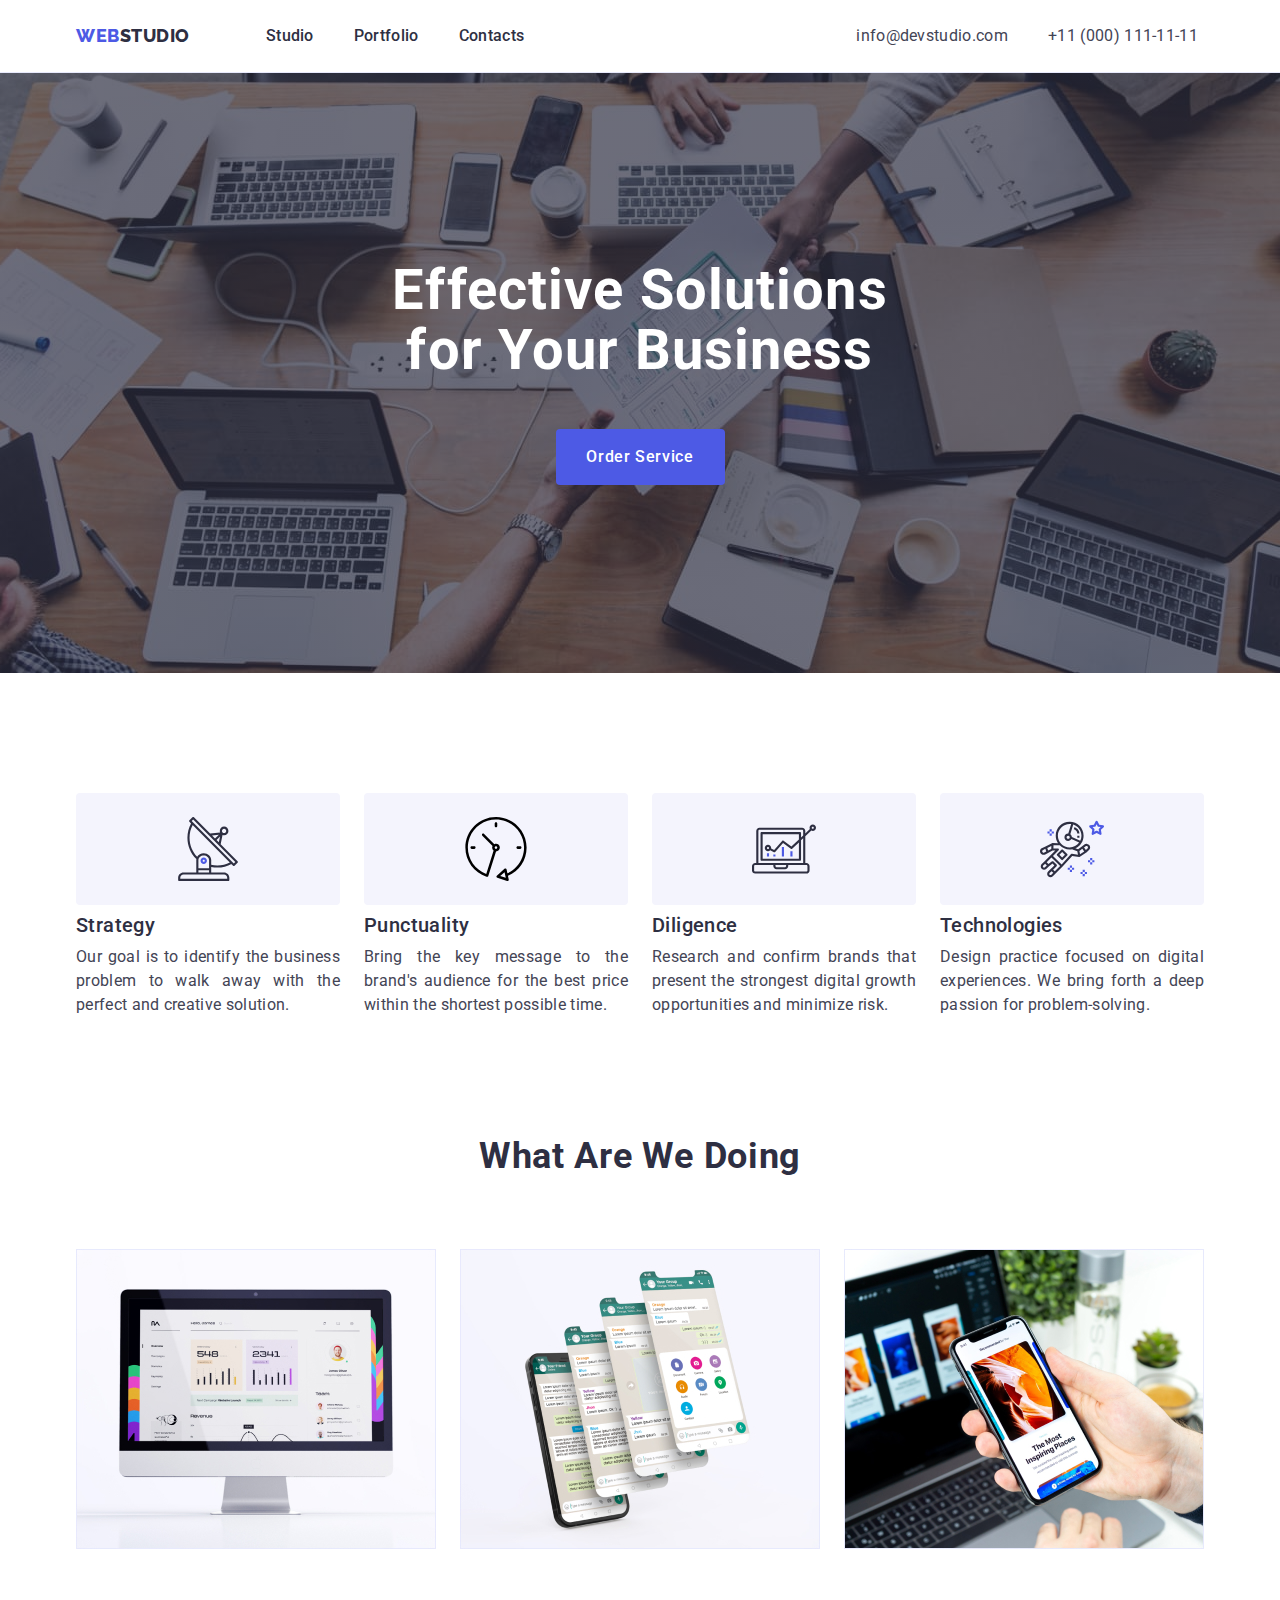
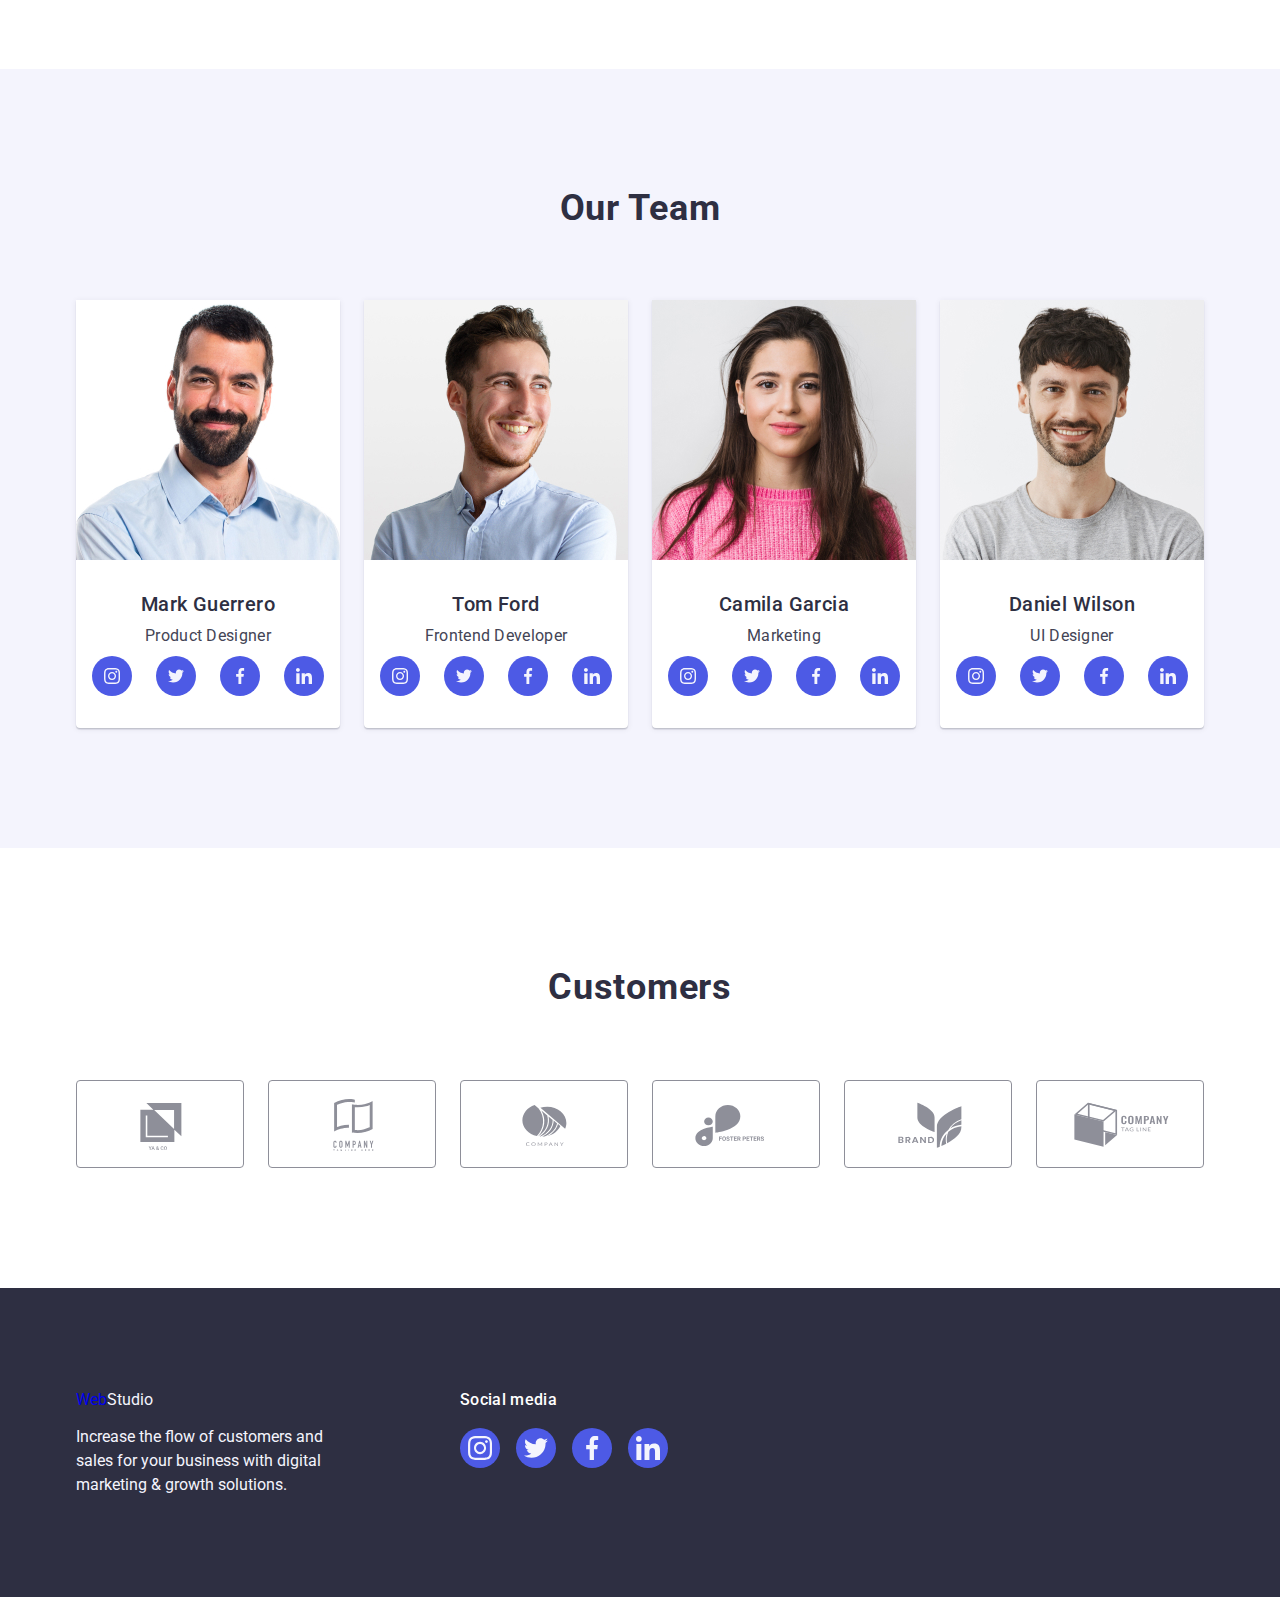
==== index.html @ 4f250718 "Initial commit" ====
<!DOCTYPE html>
<html lang="en">
<head>
    <meta charset="UTF-8">
    <meta http-equiv="X-UA-Compatible" content="IE=edge">
    <meta name="viewport" content="width=device-width, initial-scale=1.0">
    <title>Document</title>
    <link rel="preconnect" href="https://fonts.googleapis.com">
    <link rel="preconnect" href="https://fonts.gstatic.com" crossorigin>
    <link href="https://fonts.googleapis.com/css2?family=Raleway:wght@800&family=Roboto:wght@400;500;700;900&display=swap" rel="stylesheet">
    
    <link 
         rel="stylesheet" 
         href="https://cdnjs.cloudflare.com/ajax/libs/modern-normalize/0.6.0/modern-normalize.min.css">
    <link rel="stylesheet" href="./css/style.css">
</head>
<body>
   

        <!--HEADER-->
       <header class="page-header">
        <div class="container container-header">
           <nav class="main-nav">

            
                <a href="./index.html" class="logo-header link">Web<span>Studio</span></a>
        
                <ul class="site-nav list">
                 <li class="item"><a href="./index.html" class="link">Studio</a></li>
                 <li class="item"><a href="./portfolio.html" class="link">Portfolio</a></li>
                 <li class="item"><a href="" class="link">Contacts</a></li>
                </ul>
                
            </nav>
        
           <address class="contact main-nav">

                <ul  class="address list">
                    <li class="add"><a class="address-item link" href="mailto:info@devstudio.com">info@devstudio.com</a></li>
                    <li class="add"><a class="address-item link" href="tel:+110001111111">+11 (000) 111-11-11</a></li>
                
                </ul>
                
            </address>
        </div>
           
    </header>
       <!--HEADER-END-->
    
    
       <main>
       <!--SECTION-FIRST-->
       <section class="first office">
               <div class="container container-first">

                <h1 class="first-title">Effective Solutions
             for Your Business</h1>
                <button class="first-btn">Order Service</button>
               
           
            </div>
            </section>
           
        
           
                    <!--222222222222222222222222222222222222222222222222222222222222222222222222222-->
                    <section class="section list ">
                        <div class="container">
                       <h2 hidden  class="section-caption">Discription</h2>
                <ul class="list flex-caption">

                        <li class="list-item list">
                            <div class="antenna">
                                <svg width="64" height="64" class="diagram">
                                    <use href="./images/icons.svg#antenna"></use>
                                </svg>
                            </div>
                            <h3 class="section-title-flex">Strategy</h3>
                            <p class="section-text">Our goal is to identify the business
                                problem to walk away with the perfect and creative solution.</p>
                                
                     </li>
                         
                       <li class="list-item list">
                        <div class="antenna">
                            <svg width="64" height="64" class="diagram">
                                <use href="./images/icons.svg#icon-clock"></use>
                            </svg>
                        </div>
                           <h3 class="section-title-flex">Punctuality</h3>
                           <p class="section-text">Bring the key message to the brand's audience for the best price within the shortest possible time.</p>
                        
             
                       </li> 
                     
                        <li class="list-item list">
                        <div class="antenna">
                            <svg width="64" height="64" class="diagram">
                                <use href="./images/icons.svg#icon-diagram"></use>
                            </svg>
                        </div>
                          <h3 class="section-title-flex">Diligence</h3>
                            <p class="section-text">Research and confirm brands that present the strongest digital growth opportunities and minimize risk.</p>
                            
                        </li>

                        
             
                        <li class="list-item  list">
                            <div class="antenna">
                                <svg width="64" height="64" class="diagram">
                                    <use href="./images/icons.svg#icon-astronaut"></use>
                                </svg>
                            </div>
                            <h3 class="section-title-flex">Technologies</h3>
                              <p class="section-text">Design practice focused on digital experiences. We bring forth a deep passion for problem-solving.</p>
                           
                        </li>
             
                    </ul>
                         
                </div>
            </section>
        
                <!--33333333333333333333333333333333333333333333333333333333333333333333333333333-->
                <section class="section section-three list">
            
                    
                    <div class="container ">

                  <h2 class="section-caption ">What are we doing</h2>
                <ul class="list flex-container">
                        

                            <li class="picture">
                                <img class="imgs" src="./images/img5.jpg" alt="computer photo" width="360">
                            </li>
                       
                       

                            <li class="picture">
                                <img class="imgs" src="./images/rectangle6.jpg" alt="four phone" width="360">
                            </li>
                       

                            <li class="picture">
                                <img class="imgs" src="./images/rectangle7.jpg" alt="phone and computer photo" width="360">
                            </li>
                       
                    </ul>
                </div>
            </section>
         
    
    
           <!-- 444444444444444444444444444444444444444444444444444444444444444444444444444444444444444444 -->
    
        
            <section class="next list">
               <div class="container">

                <h2 class="section-caption">Our Team</h2>
                <ul class="list flex-caption-next">
                    <li class="hero">
                        <img class="imgs" src="./images/img1.jpg" alt="photo" width="264">
                        <div class="flex-next social">

                            <h3 class="section-title">Mark Guerrero</h3>
                            <p class="section-text-flex">Product Designer</p>
                                <ul class="social-link-list">
                                
                                    <li class="icons list"><a href="" class="social-link link">
                                            <svg width="16" height="16" class="social-icon">
                                                <use href="./images/icons.svg#icon-instagram-2"></use>
                                            </svg>
                                        </a>
                                
                                    </li>
                                    <li class="icons list"><a href="" class="social-link link">
                                            <svg width="16" height="16" class="social-icon">
                                                <use href="./images/icons.svg#icon-twitter-1"></use>
                                            </svg>
                                        </a>
                                
                                    </li>
                                    <li class="icons list"><a href="" class="social-link link">
                                            <svg width="16" height="16" class="social-icon">
                                                <use href="./images/icons.svg#icon-facebook-1"></use>
                                            </svg>
                                        </a>
                                
                                    </li>
                                    <li class="icons list"><a href="" class="social-link link">
                                            <svg width="16" height="16" class="social-icon">
                                                <use href="./images/icons.svg#icon-linkedin-1"></use>
                                            </svg>
                                        </a>
                                
                                    </li>
                                
                                </ul>
                        </div>  

                    
                    <li class="hero">
                        <img class="imgs" src="./images/img2.jpg" alt="photo" width="264">
                    <div class="flex-next social">
                        <h3 class="section-title">Tom Ford</h3>
                        <p class="section-text-flex">Frontend Developer</p>
                        <ul class="social-link-list">
                        
                            <li class="icons list"><a href="" class="social-link link">
                                    <svg width="16" height="16" class="social-icon">
                                    <use href="./images/icons.svg#icon-instagram-2"></use>
                                    </svg>
                                </a>
                        
                            </li>
                            <li class="icons list"><a href="" class="social-link link">
                                    <svg width="16" height="16" class="social-icon">
                                    <use href="./images/icons.svg#icon-twitter-1"></use>
                                    </svg>
                                </a>
                        
                            </li>
                            <li class="icons list"><a href="" class="social-link link">
                                    <svg width="16" height="16" class="social-icon">
                                        <use href="./images/icons.svg#icon-facebook-1"></use>
                                    </svg>
                                </a>
                        
                            </li>
                            <li class="icons list"><a href="" class="social-link link">
                                    <svg width="16" height="16" class="social-icon">
                                        <use href="./images/icons.svg#icon-linkedin-1"></use>
                                    </svg>
                                </a>
                        
                            </li>
                        
                        </ul>
                    </div>
                    </li>
                    
                    <li class="hero">
                        <img class="imgs"  src="./images/img3.jpg" alt="photo" width="264">
                    <div class="flex-next social">
                        <h3 class="section-title">Camila Garcia</h3>
                        <p class="section-text-flex">Marketing</p>
                        <ul class="social-link-list">
                        
                            <li class="icons list"><a href="" class="social-link link">
                                    <svg width="16" height="16" class="social-icon">
                                        <use href="./images/icons.svg#icon-instagram-2"></use>
                                    </svg>
                                </a>
                        
                            </li>
                            <li class="icons list"><a href="" class="social-link link">
                                    <svg width="16" height="16" class="social-icon">
                                        <use href="./images/icons.svg#icon-twitter-1"></use>
                                    </svg>
                                </a>
                        
                            </li>
                            <li class="icons list"><a href="" class="social-link link">
                                    <svg width="16" height="16" class="social-icon">
                                        <use href="./images/icons.svg#icon-facebook-1"></use>
                                    </svg>
                                </a>
                        
                            </li>
                            <li class="icons list"><a href="" class="social-link link">
                                    <svg width="16" height="16" class="social-icon">
                                        <use href="./images/icons.svg#icon-linkedin-1"></use>
                                    </svg>
                                </a>
                        
                            </li>
                        
                        </ul>
                       
                    </div>  
                    </li>
                   
                    <li class="hero ">
                        <img class="imgs" src="./images/img4.jpg" alt="photo" width="264">
                    <div class="flex-next social">
                        <h3 class="section-title">Daniel Wilson</h3>
                       <p class="section-text-flex">UI Designer</p>
                    <ul class="social-link-list">
                    
                        <li class="icons list"><a href="" class="social-link link">
                                <svg width="16" height="16" class="social-icon">
                                    <use href="./images/icons.svg#icon-instagram-2"></use>
                                </svg>
                            </a>
                    
                        </li>
                        <li class="icons list"><a href="" class="social-link link">
                                <svg width="16" height="16" class="social-icon">
                                    <use href="./images/icons.svg#icon-twitter-1"></use>
                                </svg>
                            </a>
                    
                        </li>
                        <li class="icons list"><a href="" class="social-link link">
                                <svg width="16" height="16" class="social-icon">
                                    <use href="./images/icons.svg#icon-facebook-1"></use>
                                </svg>
                            </a>
                    
                        </li>
                        <li class="icons list"><a href="" class="social-link link">
                                <svg width="16" height="16" class="social-icon">
                                    <use href="./images/icons.svg#icon-linkedin-1"></use>
                                </svg>
                            </a>
                    
                        </li>
                    
                    </ul>
                    
                    </div>   
                    </li>
            </ul>
            </div>
            </section>

      <!-- 55555555555555555555555555555555555555555555555555555555555555555555555555555555555555 -->
      <section class="customers">
        <div class="container">
            <h2 class="section-caption">Customers</h2>
            <ul class="customers-icon">
                <li class="customers-item list">
                  <a href="" class="customers-link">
                    <svg width="104" height="56" class="icon-svg">
                        <use href="./images/icons.svg#icon-Logo1" class="icon-use"></use>
                    </svg>
                  </a>

                </li>
                <li class="customers-item list">
                   <a href="" class="customers-link">
                    <svg width="104" height="56" class="icon-svg">
                        <use href="./images/icons.svg#icon-Logo2"></use>
                    </svg>
                   </a>

                </li>
                <li class="customers-item list">
                     <a href="" class="customers-link">
                        <svg width="104" height="56" class="icon-svg">
                            <use href="./images/icons.svg#icon-Logo3"></use>
                        </svg>
                     </a>

                </li>
                <li class="customers-item list">
                    <a href="" class="customers-link">
                        <svg width="104" height="56" class="icon-svg">
                            <use href="./images/icons.svg#icon-Logo4"></use>
                        </svg>
                    </a>

                </li>
                <li class="customers-item list">
                    <a href="" class="customers-link">
                        <svg width="104" height="56" class="icon-svg">
                            <use href="./images/icons.svg#icon-Logo5"></use>
                        </svg>
                    </a>

                </li>
                <li class="customers-item list">
                   <a href="" class="customers-link">
                    <svg width="104" height="56" class="icon-svg">
                        <use href="./images/icons.svg#icon-Logo6"></use>
                    </svg>
                   </a>

                </li>
            </ul>

        </div>

      </section>



       
       </main>
       <!--FOOTER-->
       
       <footer class="footer link">
        <div class="container-icon container">

            <div class="footer-container">
             <a href="index.html" class="logo link">Web<span class="span-footer">Studio</span></a>
             <p class="footer-text">Increase the flow of customers and sales for your business with digital marketing & growth
                 solutions.</p>
             </div>
             <div>
    
                 <p class="social-text">Social media</p>
                 <ul class="social-footer list">
                     <li class="social-footer-item">
                         <a href="" class="social-footer-link">
                             <svg width="24" height="24" class="footer-icon">
                                 <use href="./images/icons.svg#icon-instagram-2"></use>
                             </svg>
                         </a>
             
                     </li>
                     <li class="social-footer-item">
                         <a href="" class="social-footer-link">
                             <svg width="24" height="24" class="footer-icon">
                                 <use href="./images/icons.svg#icon-twitter-1"></use>
                             </svg>
                         </a>
             
                     </li>
                     <li class="social-footer-item">
                         <a href="" class="social-footer-link">
                             <svg width="24" height="24" class="footer-icon">
                                 <use href="./images/icons.svg#icon-facebook-1"></use>
                             </svg>
                         </a>
             
                     </li>
                     <li class="social-footer-item">
                         <a href="" class="social-footer-link">
                             <svg width="24" height="24" class="footer-icon">
                                 <use href="./images/icons.svg#icon-linkedin-1"></use>
                             </svg>
                         </a>
             
                     </li>
                 </ul>
             </div>
            
           
        </div>
        
           </footer>
        <!--FOOTER-END-->
    
</body>
</html>
---- css/style.css ----
:root {
--background-page:#FFFFFF;
--background-page-portfolio: #E5E5E5;
--color-logo: #4D5AE5;
--color-span-black: #2E2F42;
--color-span-white: #F4F4FD;
--color-site-nav-normal: #2E2F42;
--color-site-nav-hover: #404bbf;
--color-address-item-normal: #434455;
--color-address-item-hover:  #404bbf;
--background-color-first: #2E2F42;
--color-first-title: #FFFFFF;
--color-first-btn: #FFFFFF;
--background-color-first-btn: #4D5AE5;
--background-color-first-btn-hover: #404BBF;
--color-button-portfolio: #4d5ae5;
--color-button-portfolio-hover: #FFFFFF;
--background-color-button-portfolio: #F4F4FD;
--background-color-button-portfolio-hover: #404BBF;
--background-color-hero: #FFFFFF;
--background-color-section: #FFFFFF;
--color-section-title: #2e2f42;
--color-section-caption: #2e2f42;
--color-portfolio-title: #2e2f42;
--color-section-text-portfolio-text: #434455;
--background-color-next: #F4F4FD;
--background-color-footer: #2E2F42;
--color-footer-text: #F4F4FD;
--background-color-social: #4d5ae5;
--fill: #f4f4fd;
--color-customers-link: #8e8f99;
--color-social-text: #FFFFFF;
--background-color-social-footer-link: #4d5ae5;
--fill-footer-icon: #f4f4fd;
--border-color-customers-link-hover: #404bbf;
--color-customers-link-hover: #404bbf;


}





html {
    box-sizing: inherit;
}

*,
*::before,
*::after {
    box-sizing: border-box;
}






body {
  



   color: #434455;
   background-color: var(--background-page);
   font-family: 'Roboto',sans-serif

}
.page {
color:#2E2F42;
background-color: var(--background-page-portfolio);
}


/*HEADERRRRRRRRRRRRRRRRRRRRRRRRRRRRRRRRRRRRRRRRRRRRRRRRRRRRRRRR*/
.page-header {
    box-shadow: 0px 2px 1px rgba(46, 47, 66, 0.08),
        0px 1px 1px rgba(46, 47, 66, 0.16),
        0px 1px 6px rgba(46, 47, 66, 0.08);;
}
.list {
    list-style: none;
}

.link {
    text-decoration: none;
}
.link.logo {
    text-decoration: none;
}


.container {
    
    margin-left: auto;
    margin-right: auto;
    width: 1158px;
    padding-left: 15px;
    padding-right: 15px;
}

.container-header {
    display: flex;
    align-items: center;
    
  
}

.logo-header {
   
    margin-right: 76px;
   

    font-family: Raleway,sans-serif;
    font-size: 18px;
    line-height: 1.17;
    color: var(--color-logo);
    font-weight: 800;
    letter-spacing: 0.03em;
    text-transform: uppercase;
}





/*site nav*/



span {
    color: var(--color-span-black);
}
.site-nav {
    margin: 0;
    padding: 0;
}
.site-nav {
    display: flex;
    
}


.site-nav .item:not(:last-child) {
    margin-right: 40px;
}





.site-nav .link { 
   display: block;
   padding-top: 24px;
   padding-bottom: 24px;


    font-size: 16px;
    line-height: 1.5;
    color: var(--color-site-nav-normal);
    font-weight: 500;
    letter-spacing: 0.02em;
}

.site-nav .link:hover,
.site-nav .link:focus {
    color: var(--color-site-nav-hover);
}

/*addres*/ 
.address {
    margin: 0;
    padding: 0;
}

.contact {
    font-style: normal;
}
.address {
    display: flex;
    margin-left: 332px;

   
}
.address .add:not(:last-child) {
    margin-right: 40px;
}
.address .link {
    
    
    display: block;
    padding-top: 24px;
    padding-bottom: 24px;
}





 .main-nav {
    display: flex;
    align-items: center;
    
    
 }



/*main*/

/*first-section 111111111111111111111111111111111111111111111*/
.office {
    background-image: linear-gradient(rgba(46, 47, 66, 0.7),
     rgba(46, 47, 66, 0.7)),
     url(../images/people-office2.jpg);
    max-width: 1440px;
    height: 600px;
    background-repeat: no-repeat;
    background-size: cover;
    background-position: center;

}

.office {
    background-color:var(--background-color-first);
    text-align: center;
    padding: 188px 0;
    margin-left: auto;
    margin-right: auto;
   
}
.first-title {
    max-width: 496px;
    margin-top: 0;
    margin-bottom: 48px;
    margin-right: auto;
    margin-left: auto;



    font-size: 56px;
    line-height: 1.07;
    color: var(--color-first-title); 
   
    letter-spacing: 0.02em;
}




.section.list {
    list-style: none;
}
.first-btn {
    display: block;
    min-width: 169px;
    height: 56px;
    border-radius: 4px;
    border: none;
    cursor: pointer;
    margin-right: auto;
    margin-left: auto;

    
    

    font-family: "Roboto", sans-serif;
    font-weight: 500;
    letter-spacing: 0.04em;
    font-size: 16px;
    line-height: 1.5;
    color: var(--color-first-btn);
    background-color: var(--background-color-first-btn);
    cursor: pointer;
    text-align: center;
}

.first-btn:hover,
.first-btn:focus {
    background-color: var(--background-color-first-btn-hover); 
}





.first-btn:hover,
.first-btn:focus {

}




/*2 SECTION   22222222222222222222222222222222222222222222222222222222222222*/




.section-text {
    margin-top: 0;
    margin-bottom: 0;
    text-align: justify;



    font-style: Regular;
    font-size: 16px;
    line-height: 1.5;
    color: var(--color-section-text-portfolio-text);
    letter-spacing: 0.02em;
}

.section {
    padding-top: 120px;
    padding-bottom: 120px;

   
    background-color: var(--background-color-section);
   
}

.flex-caption {
   margin: 0;
   display: flex;
   padding: 0;
  
   
}


.list-item:nth-child(4n) {
    margin-right: 0px;
}

.list-item {
    
    flex-basis: calc((100% - 72px) / 4);
    margin-right: 24px;
    
  
 }
.section-title-flex {
   margin-top: 0;
   margin-bottom: 8px;
    
    font-size: 20px;
    line-height: 1.2;
    color: var(--color-section-title);
    font-weight: 500;
    letter-spacing: 0.02em;

}

.antenna {
    display: flex;
    align-items: center;
    justify-content: center;
    height: 112px;
    background-color: #f4f4fd;
    border-radius: 4px;
    margin-bottom: 8px;
}
  

/*3333333333333333333333333333333333333333333333333*/
.section-three {
    padding-top: 0;
    padding-bottom: 120px;
}
.section-caption {
    margin-bottom: 72px;
    margin-top: 0;

    font-size: 36px;
    line-height: 1.1;
    text-align: center;
    letter-spacing: 0.02em;
    text-transform: capitalize;
    color: var(--color-section-caption);

}

.flex-container {
    display: flex;
    margin: 0;
    padding: 0;
    
}

.picture {
    margin-right: 24px;
    flex-basis: calc((100% - 48px) / 3);
}
.picture:nth-child(3n) {
     margin-right: 0px;
    
}
   


/*444444444444444444444444444444444444444444444444444444*/
.social-link-list {
    padding: 0;
    margin: 0;
}

.social-link-list {
    display: flex;
    justify-content: center;
   gap: 24px;
   
}
.icons {
    width: 40px;
    height: 40px;
    
    
}
.icons:nth-child(4n) {
    margin-right: 0px;
    
}

.social-link {
   
    justify-content: center;
    align-items: center;
    border-radius: 50%;
    width: 100%;
    height: 100%;
    display: flex;
   
    background-color: var(--background-color-social);

}
.social-link:hover,
.social-link:focus {
    background-color: #404bbf;
}
.social-icon {
    fill:var(--fill);
   
}

.flex-caption-next { 
    display: flex;
 
    margin: 0;
    padding: 0;
}

.hero:nth-child(4n) {
    margin-right: 0px;
    
}
.hero {
    flex-basis: calc((100% - 72px) / 4);
    background-color: var(--background-color-hero);
     margin-right: 24px;
    border-radius: 0px 0px 4px 4px;
    box-shadow:  0px 1px 6px rgba(46, 47, 66, 0.08),
        0px 1px 1px rgba(46, 47, 66, 0.16),
        0px 2px 1px rgba(46, 47, 66, 0.08);


}



.next {
    background-color: var(--background-color-next); 
    padding: 120px 0;
}

.flex-next {
    padding: 32px 16px;
    padding: 32px 0;
   
   
}
.section-title {
    margin-top: 0;
    text-align: center;
    margin-bottom: 8px;
    font-size: 20px;
    line-height: 1.2;
    color: var(--color-section-title);
    font-weight: 500;
    letter-spacing: 0.02em;

}
.section-text-flex {
    margin-top: 0;
    margin-bottom: 0;
    text-align: center;
    margin-bottom: 8px;
   
    font-style: Regular;
    font-size: 16px;
    line-height: 1.5;
    color: var(--color-section-text-portfolio-text);
    letter-spacing: 0.02em;
}
/* 555555555555555555555555555555555555555555555555555555555555555555555555555555555*/
.customers-icon {
    padding: 0;
    margin: 0;
}
.customers {
    padding-top: 120px;
    padding-bottom: 120px;
}
.customers-icon {
    display: flex;
    gap: 24px;
}
.customers-item {
    width: calc((100% - 120px) / 6);
    height: 88px;

}
.customers-item:nth-child(6n) {
    margin-right: 0px;

}

.customers-link {
    width: 100%;
    height: 100%;
    border: 1px solid #8e8f99;
    border-radius: 4px;
    display: flex;
    align-items: center;
    justify-content: center;
    color: var(--color-customers-link);

   
}

.customers-link:hover,
.customers-link:focus {
    border-color: var(--border-color-customers-link-hover);
    color: var(--color-customers-link-hover);
}
.icon-svg {
    fill: currentColor;
}



/*FOOTERRRRRRRRRRRRRRRRRRRRRRRRRRRRRRRRRRRRRRRRRRRRRRRRRR*/

.social-footer {
    margin: 0;
    padding: 0;
}

.container-icon {
    display: flex;
    align-items: baseline;
}

.social-text {
    margin: 0;
    padding: 0;
}
.social-text {
   margin-bottom: 16px;
   
    font-weight: 500;
    font-size: 16px;
    line-height: 1.5;
    letter-spacing: 0.02em;
    color: var(--color-social-text);
   
    
   
}



.social-footer {
    display: flex;
    gap: 16px;
    
}
.social-footer-item {
    width: 40px;
    height: 40px;
}

.social-footer-link {
    width: 100%;
    height: 100%;
    background-color: var(--background-color-social-footer-link);
    display: flex;
    border-radius: 50%;
    align-items: center;
    justify-content:center;
   
}

.social-footer-link:hover,
.social-footer-link:focus {
    background-color: #31d0aa;
}

.footer-icon {
    fill: var(--fill-footer-icon);
    
}
.footer-container {
    margin-right: 120px;
}

span.span-footer {
    color: var(--color-span-white);
}

.footer {
    background-color:var(--background-color-footer);
   padding-top: 100px;
   padding-bottom: 100px;
    

}

.footer-text {
    margin-top: 0;
    margin-bottom: 0;
    max-width: 264px;
    font-size: 16px;
    line-height: 1.5;
    color:var(--color-footer-text);
   
}


.footer.link {
    text-decoration: none;
}

.span-footer {
    margin-bottom:0;
}
.logo {
    display: inline-block;
   margin-bottom: 16px;
}


/*PORTFOLIOOOOOOOOOOOOOOOOOOOOOOOOOOOOOOOOOOOOOOOOOOOOOOOOOOOOOOOOOOOOOOOOO*/
.button {
    margin: 0;
    padding: 0;
}
.flex-portfolio {
    margin: 0;
    padding: 0;
}
.imgs {
    display: block;
}
.portfolio-text {
    margin-top: 0;
    margin-bottom: 0;
    font-size: 16px;
    line-height: 1.5;
    letter-spacing: 0.02em;
    color: var(--color-section-text-portfolio-text);
     }
.page-header {

    border-bottom: 1px solid #e7e9fc;
}

.address-item {
    font-style: normal;
    font-size: 16px;
    line-height: 1.5;
    color: var(--color-address-item-normal);
    letter-spacing: 0.02em;
}

.address-item.link:hover,
.address-item.link:focus {
    color: var(--color-address-item-hover);
}
  
.section-flex {
    padding: 96px 0 120px;
}
.button-flex {
}


.button {
    display: flex;
    gap: 24px;
    justify-content: center;
    margin-bottom: 72px;
   
}

.button-portfolio {
    
    
    padding: 12px 24px;
    border: 1px solid #e7e9fc;
    border-radius: 4px;
   
    font-family: "Roboto", sans-serif;
    font-weight: 500;
    font-size: 16px;
    line-height: 1.5;
    letter-spacing: 0.04em;
    cursor: pointer;
    color: var(--color-button-portfolio);
    background-color: var(--background-color-button-portfolio);
    text-align: center;


}
.button-portfolio:nth-child(5n) {
    margin-right: 0;
}
.button-portfolio:hover,
.button-portfolio:focus {
    box-shadow: 0px 3px 1px rgba(0, 0, 0, 0.1),
            0px 2px 1px rgba(0, 0, 0, 0.08), 0px 2px 2px rgba(0, 0, 0, 0.12);
}

.portfolio-icon {
    display: block;
}
.portfolio-icon:hover,
.portfolio-icon:focus {
    box-shadow: 0px 1px 6px rgba(46, 47, 66, 0.08),
     0px 1px 1px rgba(46, 47, 66, 0.16),
      0px 2px 1px rgba(46, 47, 66, 0.08);
}

.flex-portfolio {
  
    padding: 0;
    flex-wrap: wrap;
    display: flex;
    
    
    flex-wrap: wrap;
    row-gap: 48px;
    column-gap: 24px;
} 


.element-portfolio {
width: calc((100% - 48px) / 3);
     
}
.element-portfolio:nth-child(3n) {
    margin-right: 0;
}





.container-flex {
    padding: 32px 16px;
    border: 1px solid #e7e9fc;
    border-top: none;
   /*margin-bottom: 8px;*/
}


.portfolio-title {
   margin-top: 0;
   
}
.portfolio-title {
    margin-bottom: 8px;
    font-weight: 500;
    font-size: 20px;
    line-height: 1.2;
    letter-spacing: 0.02em;
    color: var(--color-portfolio-title);

}
.button-portfolio:hover,
.button-portfolio:focus {
    color: var(--color-button-portfolio-hover);
    border: 1px solid transparent;
}

.button-portfolio:hover,
.button-portfolio:focus {
    background-color: var(--background-color-button-portfolio-hover);
    border: 1px solid transparent;

}
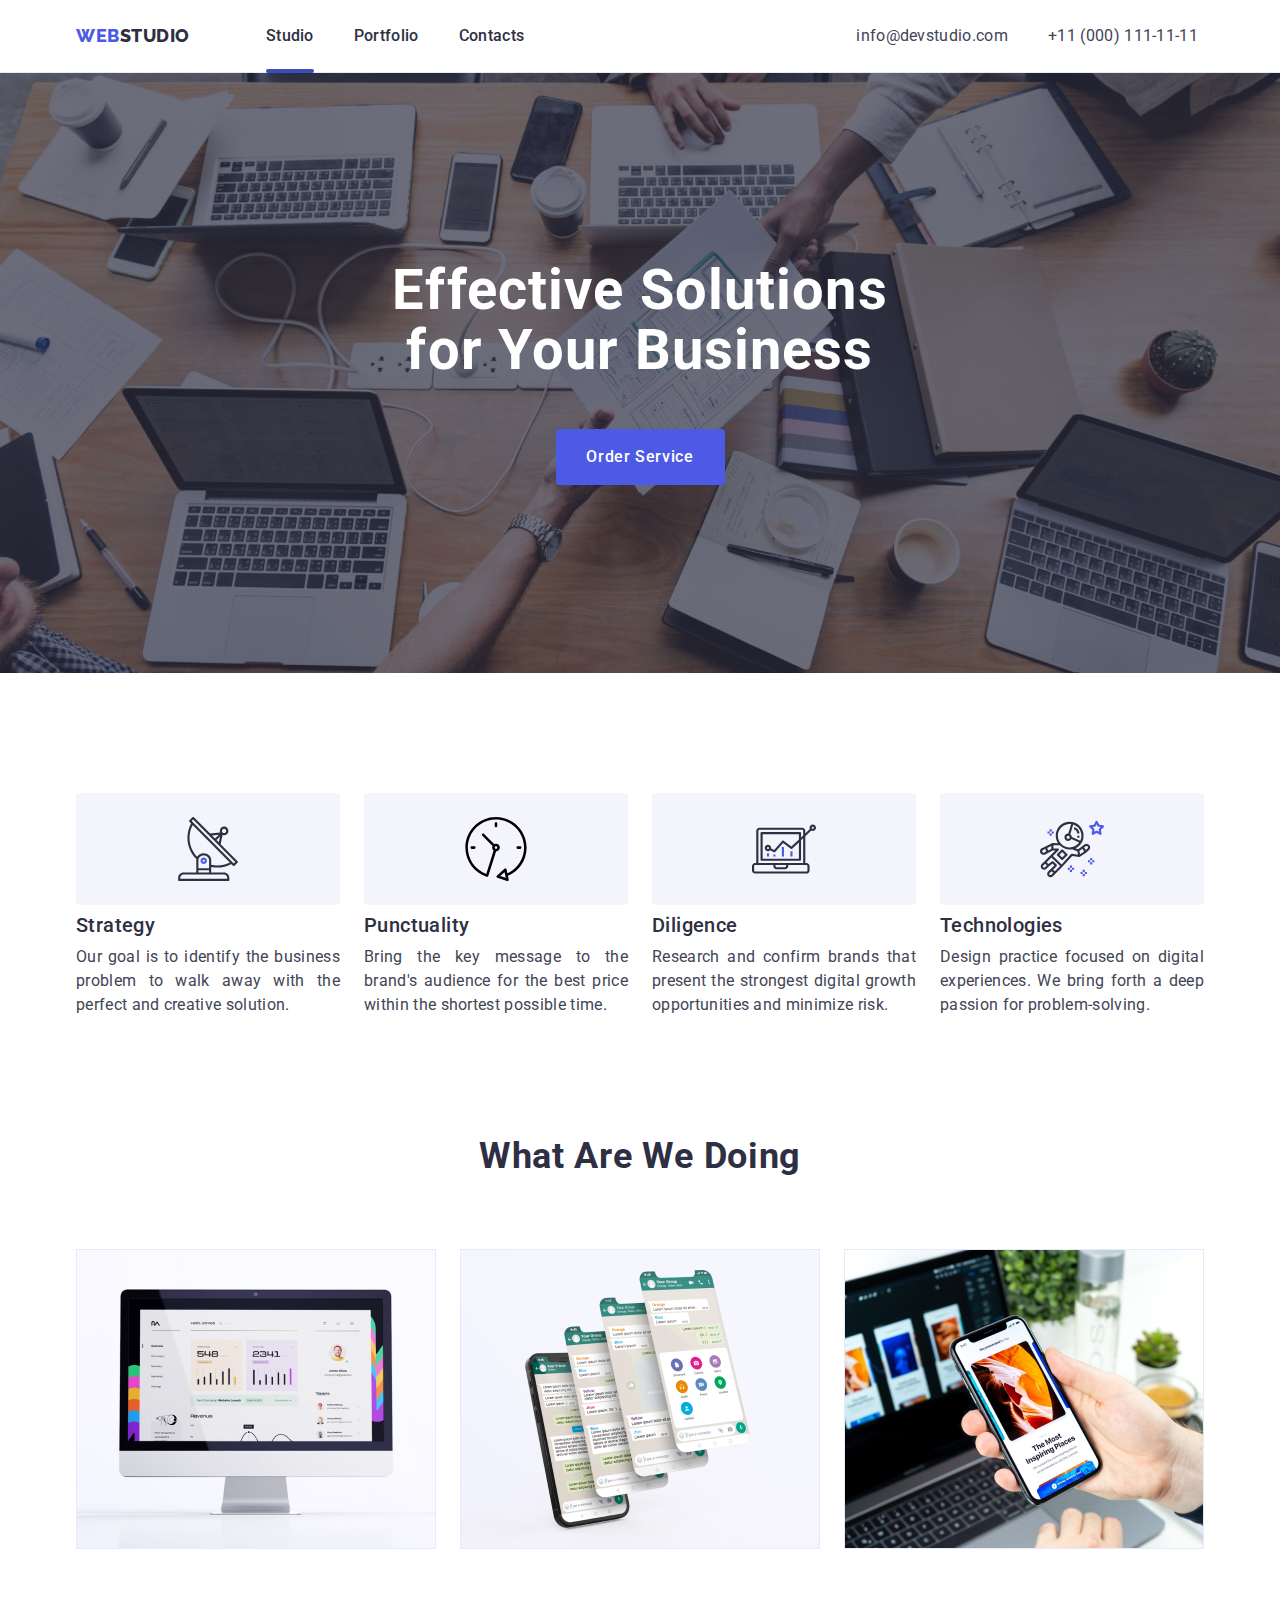
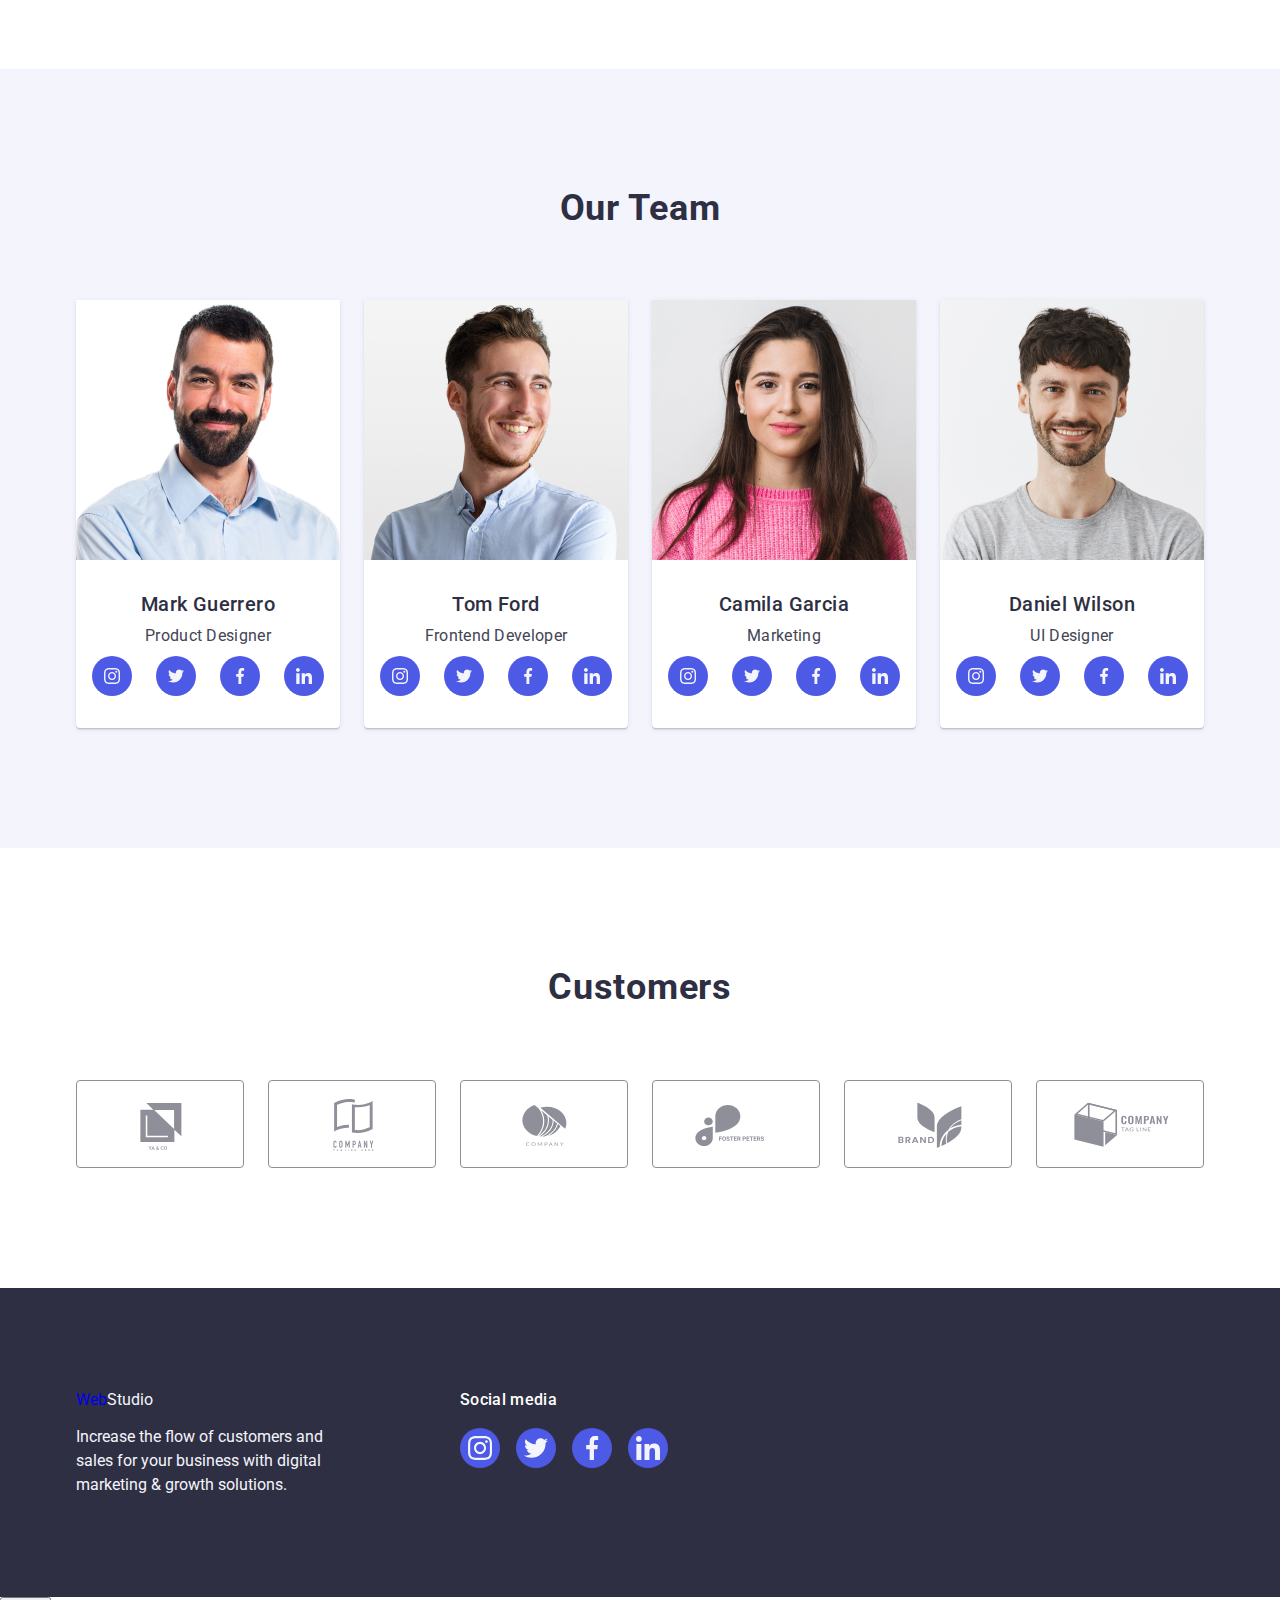
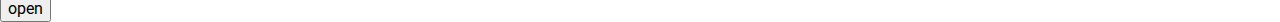
==== commit 22affc97: "summary" ====
--- a/index.html
+++ b/index.html
@@ -26,7 +26,7 @@
                 <a href="./index.html" class="logo-header link">Web<span>Studio</span></a>
         
                 <ul class="site-nav list">
-                 <li class="item"><a href="./index.html" class="link">Studio</a></li>
+                 <li class="item"><a href="./index.html" class="link current">Studio</a></li>
                  <li class="item"><a href="./portfolio.html" class="link">Portfolio</a></li>
                  <li class="item"><a href="" class="link">Contacts</a></li>
                 </ul>
@@ -444,6 +444,14 @@
         
            </footer>
         <!--FOOTER-END-->
+        <button>open</button>
+        <div class="backdrop is-hidden">
+            <div class="modal">
+
+                <button>closed</button>
+
+            </div>
+        </div>
     
 </body>
 </html>--- a/css/style.css
+++ b/css/style.css
@@ -150,10 +150,26 @@
 
 
 
-.site-nav .link { 
-   display: block;
-   padding-top: 24px;
-   padding-bottom: 24px;
+
+.site-nav .link:hover,
+.site-nav .link:focus {
+    color: var(--color-site-nav-hover);
+} 
+
+.item .link {
+    transition-property: color;
+    transition-duration: 250ms;
+    transition-timing-function: cubic-bezier(0.4, 0, 0. 2,1);
+}
+.item .link:hover,
+.item .link:focus {
+    color: var(--color-site-nav-hover);
+}
+.site-nav .link {
+    position: relative;
+    display: block;
+    padding-top: 24px;
+    padding-bottom: 24px;
 
 
     font-size: 16px;
@@ -163,11 +179,23 @@
     letter-spacing: 0.02em;
 }
 
-.site-nav .link:hover,
-.site-nav .link:focus {
-    color: var(--color-site-nav-hover);
-}
-
+
+.current::after {
+    position: absolute;
+    content: '';
+    display: block;
+    width: 100%;
+    height: 4px;
+    border-radius: 2px;
+    background-color: #404BBF;
+    bottom: -1px;
+}
+.current::after,
+.current::after:hover,
+.current::after:hover {
+   background-color:#404BBF;
+}
+/*adressssssssssssssssssssssssssssssssssssssssssssssssssssss*/
 /*addres*/ 
 .address {
     margin: 0;
@@ -262,9 +290,6 @@
     margin-right: auto;
     margin-left: auto;
 
-    
-    
-
     font-family: "Roboto", sans-serif;
     font-weight: 500;
     letter-spacing: 0.04em;
@@ -281,14 +306,21 @@
     background-color: var(--background-color-first-btn-hover); 
 }
 
-
-
-
+.first-btn {
+    transition-property: color, background-color;
+    transition-duration: 250ms;
+    transition-timing-function: cubic-bezier(0.4, 0, 0,2, 1);
+}
 
 .first-btn:hover,
 .first-btn:focus {
-
-}
+    border-radius: 4px;
+    color: var(--color-first-btn);
+    background-color: var(--background-color-first-btn-hover);
+
+}
+
+
 
 
 
@@ -437,12 +469,25 @@
 }
 .social-link:hover,
 .social-link:focus {
-    background-color: #404bbf;
+    background-color: var(--background-color-social)
 }
 .social-icon {
     fill:var(--fill);
    
 }
+
+.social-link {
+    transition-property: border-radius, background-color;
+    transition-duration: 250ms;
+    transition-timing-function: cubic-bezier(0.4, 0, 0.2, 1);
+}
+
+.social-link:hover,
+.social-link:focus {
+    border-radius: 50%;
+    background-color: #31d0aa;
+}
+
 
 .flex-caption-next { 
     display: flex;
@@ -605,6 +650,17 @@
 .social-footer-link:hover,
 .social-footer-link:focus {
     background-color: #31d0aa;
+}
+
+.social-footer-link {
+    transition-property: border-radius, background-color;
+    transition-duration: 250ms;
+    transition-timing-function: cubic-bezier(0.4, 0, 0.2, 1);
+
+}
+.social-footer-link {
+    border-radius: 50%;
+    background-color: var(--background-color-social-footer-link);
 }
 
 .footer-icon {
@@ -731,6 +787,20 @@
     box-shadow: 0px 3px 1px rgba(0, 0, 0, 0.1),
             0px 2px 1px rgba(0, 0, 0, 0.08), 0px 2px 2px rgba(0, 0, 0, 0.12);
 }
+.button-portfolio {
+    transition-property: border, color, box-shadow, background-color;
+    transition-duration: 250ms;
+    transition-timing-function: cubic-bezier(0.4, 0, 0.2, 1);
+}
+.button-portfolio:hover,
+.button-portfolio:focus {
+    border-radius: 4px;
+    border: 1px solid transparent;
+    box-shadow: 0px 3px 1px rgba(0, 0, 0, 0.1),
+    0px 2px 1px rgba(0, 0, 0, 0.08), 0px 2px 2px rgba(0, 0, 0, 0.12);
+    color: var(--color-button-portfolio);
+    background-color: var(--background-color-button-portfolio);
+}
 
 .portfolio-icon {
     display: block;
@@ -799,4 +869,34 @@
     background-color: var(--background-color-button-portfolio-hover);
     border: 1px solid transparent;
 
+}
+
+
+
+
+
+/*modalllllllllllllllllllllllllllllllllllllllllllll*/
+.backdrop {
+    position: fixed;
+    top: 0;
+    left: 0;
+    width: 100%;
+    height: 100%;
+    background-color: rgba(255, 165, 0, 0.5);
+}
+.backdrop.is-hidden {
+    opacity: 0;
+    pointer-events: none;
+
+}
+.modal {
+    position: absolute;
+    top: 50%;
+    left: 50%;
+    transform: translate(-50%, -50%);
+
+    min-height: 300px;
+    min-width: 400px;
+    padding: 15px;
+    background-color: #FFFFFF;
 }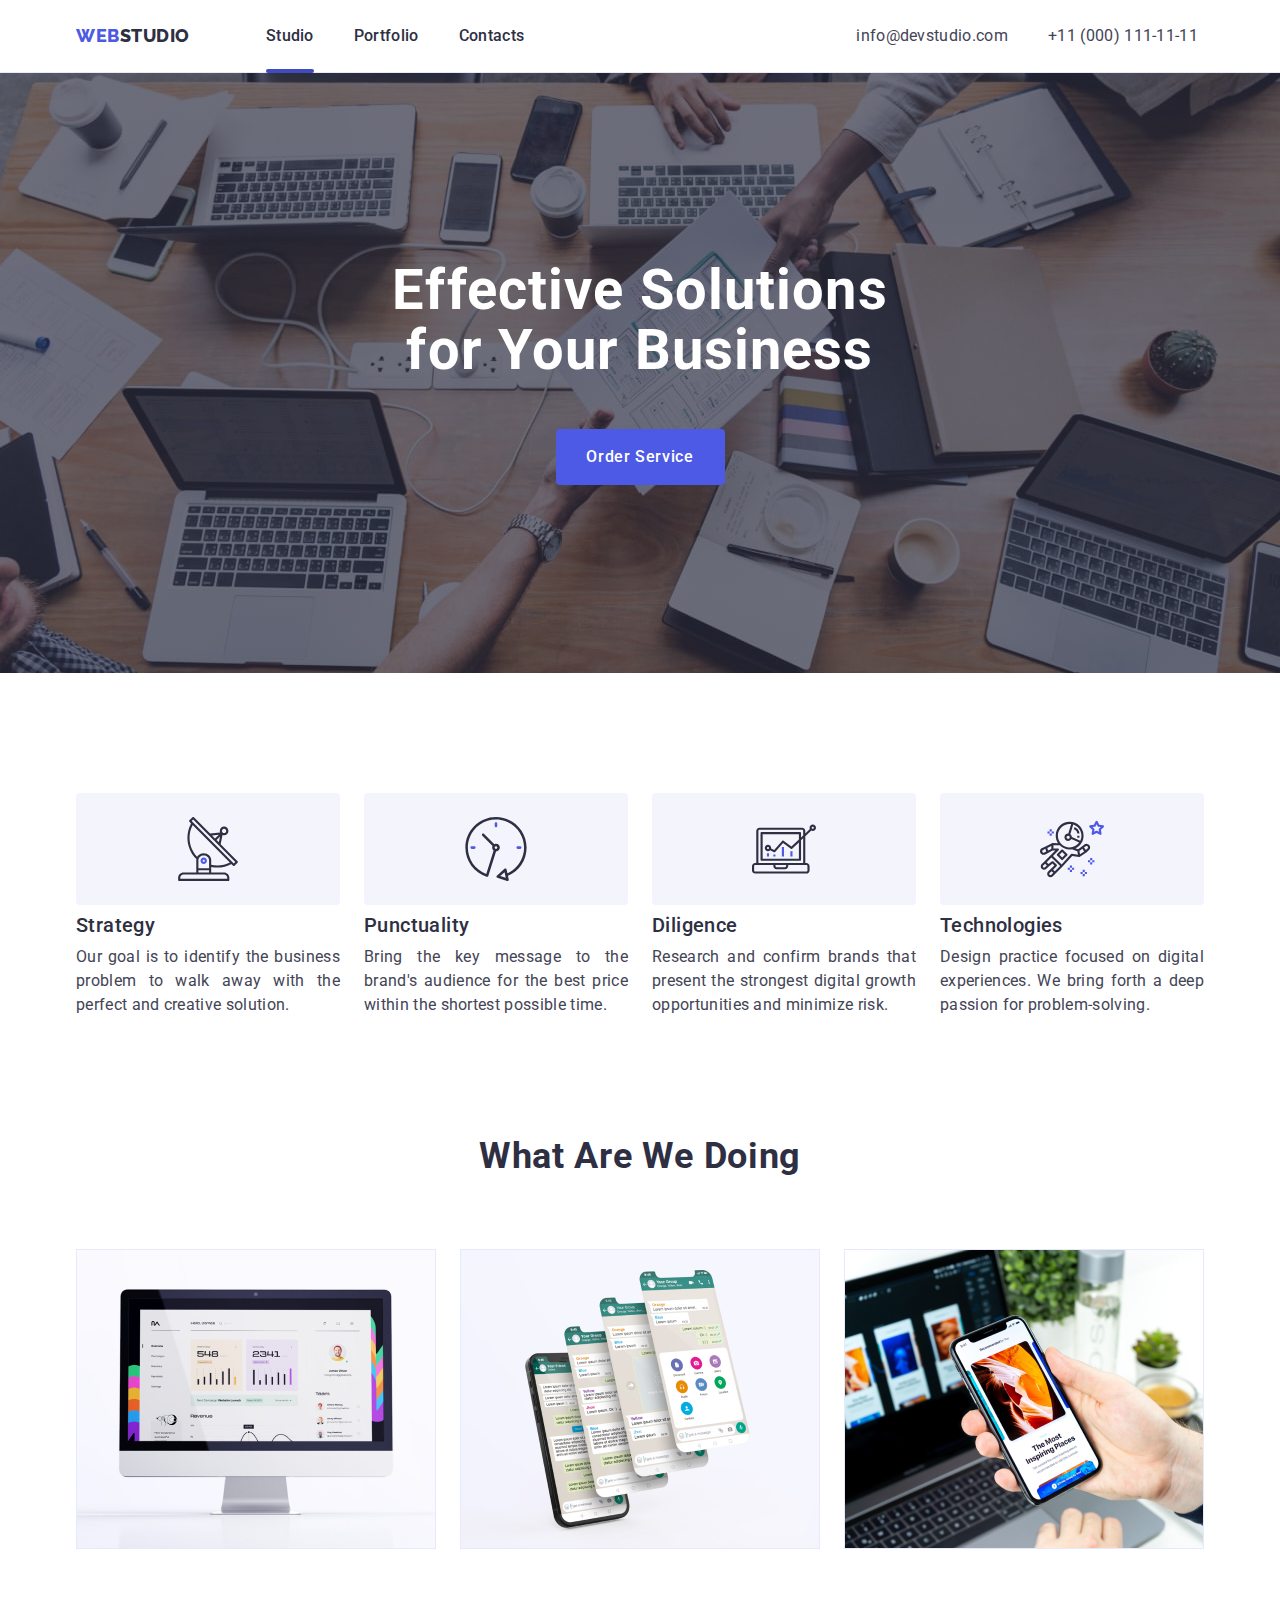
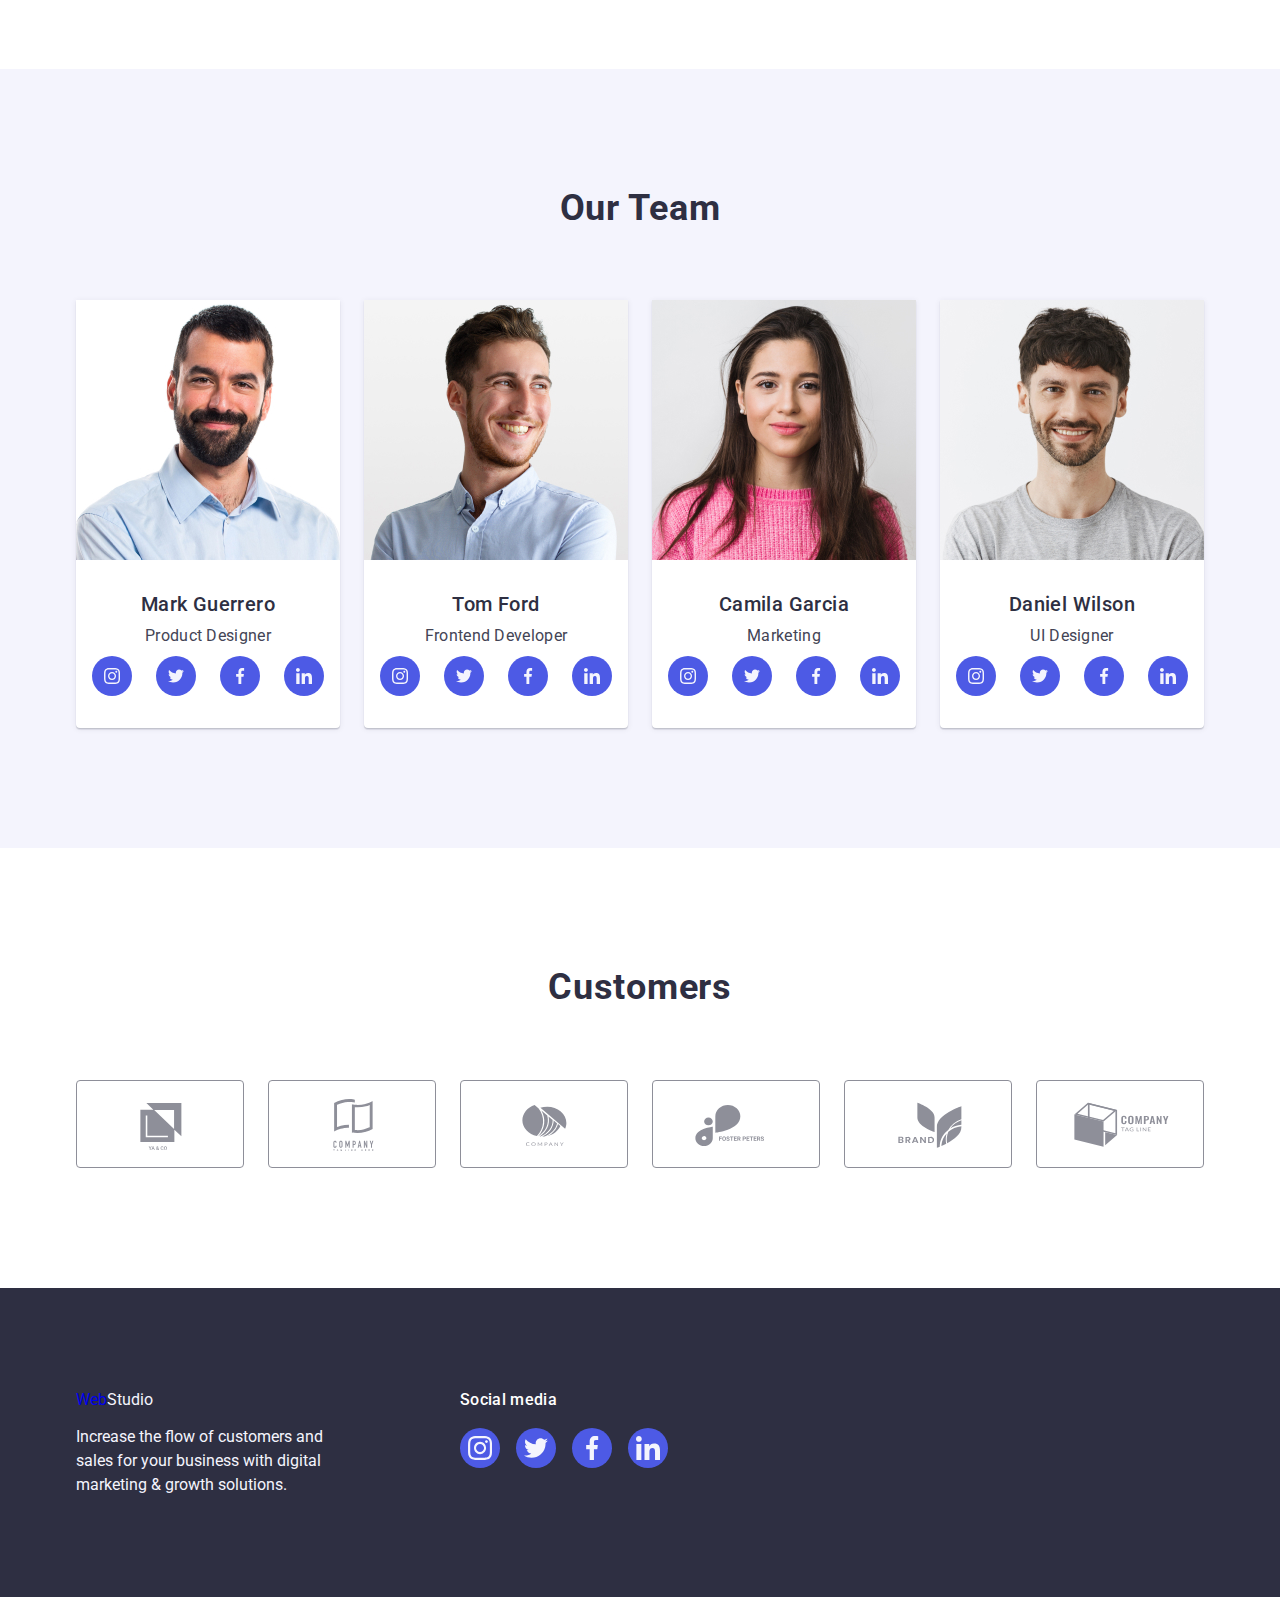
==== commit 41fcb512: "summary" ====
--- a/index.html
+++ b/index.html
@@ -55,7 +55,7 @@
 
                 <h1 class="first-title">Effective Solutions
              for Your Business</h1>
-                <button class="first-btn">Order Service</button>
+                <button class="first-btn" type="button"data-modal-open>Order Service</button>
                
            
             </div>
@@ -72,7 +72,7 @@
                         <li class="list-item list">
                             <div class="antenna">
                                 <svg width="64" height="64" class="diagram">
-                                    <use href="./images/icons.svg#antenna"></use>
+                                    <use href="./images/icons.svg#icon-antenna"></use>
                                 </svg>
                             </div>
                             <h3 class="section-title-flex">Strategy</h3>
@@ -390,7 +390,7 @@
 
        
        </main>
-       <!--FOOTER-->
+       <!--FOOTERRRRRRRRRRRRRRRRRRRRRRRRRRRRRRRRRRRRRRRRRRRRRRRRRRRRRRRRRRRRRRRRRRRRRRRRRRRRRRRRRRRRRRRRRRRRRRRRRRRRRRRR-->
        
        <footer class="footer link">
         <div class="container-icon container">
@@ -440,18 +440,32 @@
              </div>
             
            
+             
+            </footer>
         </div>
-        
-           </footer>
-        <!--FOOTER-END-->
-        <button>open</button>
-        <div class="backdrop is-hidden">
+
+
+
+
+
+
+
+
+<!--MODALLLLLLLLLLLLLLLLLLLLLLLLLLLLLLLLLLLLLLLLLLLLLLLLLLLLLLLLLLLLLLLLLLLLLLLLLLLLLLLLLLLLLLLLLLLLLLLLLLLLL-->
+        
+      
+        <div class="backdrop is-hidden" data-modal>
             <div class="modal">
 
-                <button>closed</button>
+                <button class="modal-button" type="button" data-modal-close>
+                    <svg class="modal-icon" width="8" height="8">
+                        <use href="./images/icons.svg#icon-close-black"></use>
+                    </svg>
+                </button>
 
             </div>
         </div>
+        <script src=".//js/modal.js"></script>
     
 </body>
 </html>--- a/css/style.css
+++ b/css/style.css
@@ -588,6 +588,7 @@
 .customers-link:focus {
     border-color: var(--border-color-customers-link-hover);
     color: var(--color-customers-link-hover);
+    color: #404bbf;;
 }
 .icon-svg {
     fill: currentColor;
@@ -705,9 +706,134 @@
     display: inline-block;
    margin-bottom: 16px;
 }
-
-
+/*MODALLLLLLLLLLLLLLLLLLLLLLLLLLLLLLLLLLLLLLLLLLLLLLLLLLLLLLLLLLLLLL*/
+
+
+.modal {
+    position: absolute;
+    top: 50%;
+    left: 50%;
+    transform: translate(-50%, -50%) rotate(0) scale(1);
+    opacity: 1;
+    height: 584px;
+    width: 408px;
+    padding: 15px;
+    background-color: #FFFFFF;
+    transition: opacity 400ms, ease-in 200ms, transform 400ms;
+
+
+    box-shadow:
+     0px 1px 1px rgba(0, 0, 0, 0.14), 
+     0px 1px 3px rgba(0, 0, 0, 0.12),
+     0px 2px 1px rgba(0, 0, 0, 0.2);
+
+
+    
+    }
+
+.backdrop {
+    position: fixed;
+    top: 0;
+    left: 0;
+    width: 100%;
+    height: 100%;
+    background-color: rgba(46, 47, 66, 0.4);
+    backdrop-filter: blur(1px);
+    transition: opacity 400ms ease, visibility 400ms ease;
+   
+
+}
+
+
+.backdrop.is-hidden {
+    opacity: 0;
+    visibility: hidden;
+    pointer-events: none;
+}
+
+.backdrop.is-hidden .modal {
+    transform: translate(-50%, -50%) rotate(0) scale(1);
+    opacity: 0;
+
+}
+
+.modal-button {
+    position: absolute;
+    top: 24px;
+    right: 24px;
+    width: 24px;
+    height: 24px;
+    background-color: #e7e9fc;
+    border-radius: 50%;
+    border: 1px solid rgba(0, 0, 0, 0.1);
+    justify-content: center;
+    align-items: center;
+    display: flex;
+    padding: 0;
+
+
+}
+
+
+.modal-button:hover,
+.modal-button:focus{
+    background-color: #404BBF;
+    color: #FFFFFF;
+}
 /*PORTFOLIOOOOOOOOOOOOOOOOOOOOOOOOOOOOOOOOOOOOOOOOOOOOOOOOOOOOOOOOOOOOOOOOO*/
+/*overlayyyyyyyyyyyyyyyyyy*/
+
+
+.box {
+    position: relative;
+    overflow: hidden;
+}
+
+.box:hover .overlay {
+    transform: translateY(0);
+    }
+    
+    
+.overlay { 
+    
+    position: absolute;
+    top: 0;
+    left: 0;
+    
+    transform: translateY(100%); 
+    transition-duration: cubic-bezier(0.4, 0, 0.2, 1);
+    height: 300px;
+    width: 360px;
+    background-color: #4D5AE5;
+    cursor: pointer;
+    }
+
+.overlay-label {
+   
+    margin: 0;
+    padding: 0;
+}
+
+.overlay-label {
+        
+        font-family: 'Roboto';
+        font-style: normal;
+        font-weight: 400;
+        font-size: 16px;
+        line-height: 24px;
+        letter-spacing: 0.02em;
+        color: #F4F4FD;
+        max-width: 296px;
+        
+
+       margin-left: 32px;
+       margin-right: 32px;
+       margin-top: 40px;
+
+       
+}
+
+
 .button {
     margin: 0;
     padding: 0;
@@ -875,28 +1001,3 @@
 
 
 
-/*modalllllllllllllllllllllllllllllllllllllllllllll*/
-.backdrop {
-    position: fixed;
-    top: 0;
-    left: 0;
-    width: 100%;
-    height: 100%;
-    background-color: rgba(255, 165, 0, 0.5);
-}
-.backdrop.is-hidden {
-    opacity: 0;
-    pointer-events: none;
-
-}
-.modal {
-    position: absolute;
-    top: 50%;
-    left: 50%;
-    transform: translate(-50%, -50%);
-
-    min-height: 300px;
-    min-width: 400px;
-    padding: 15px;
-    background-color: #FFFFFF;
-}